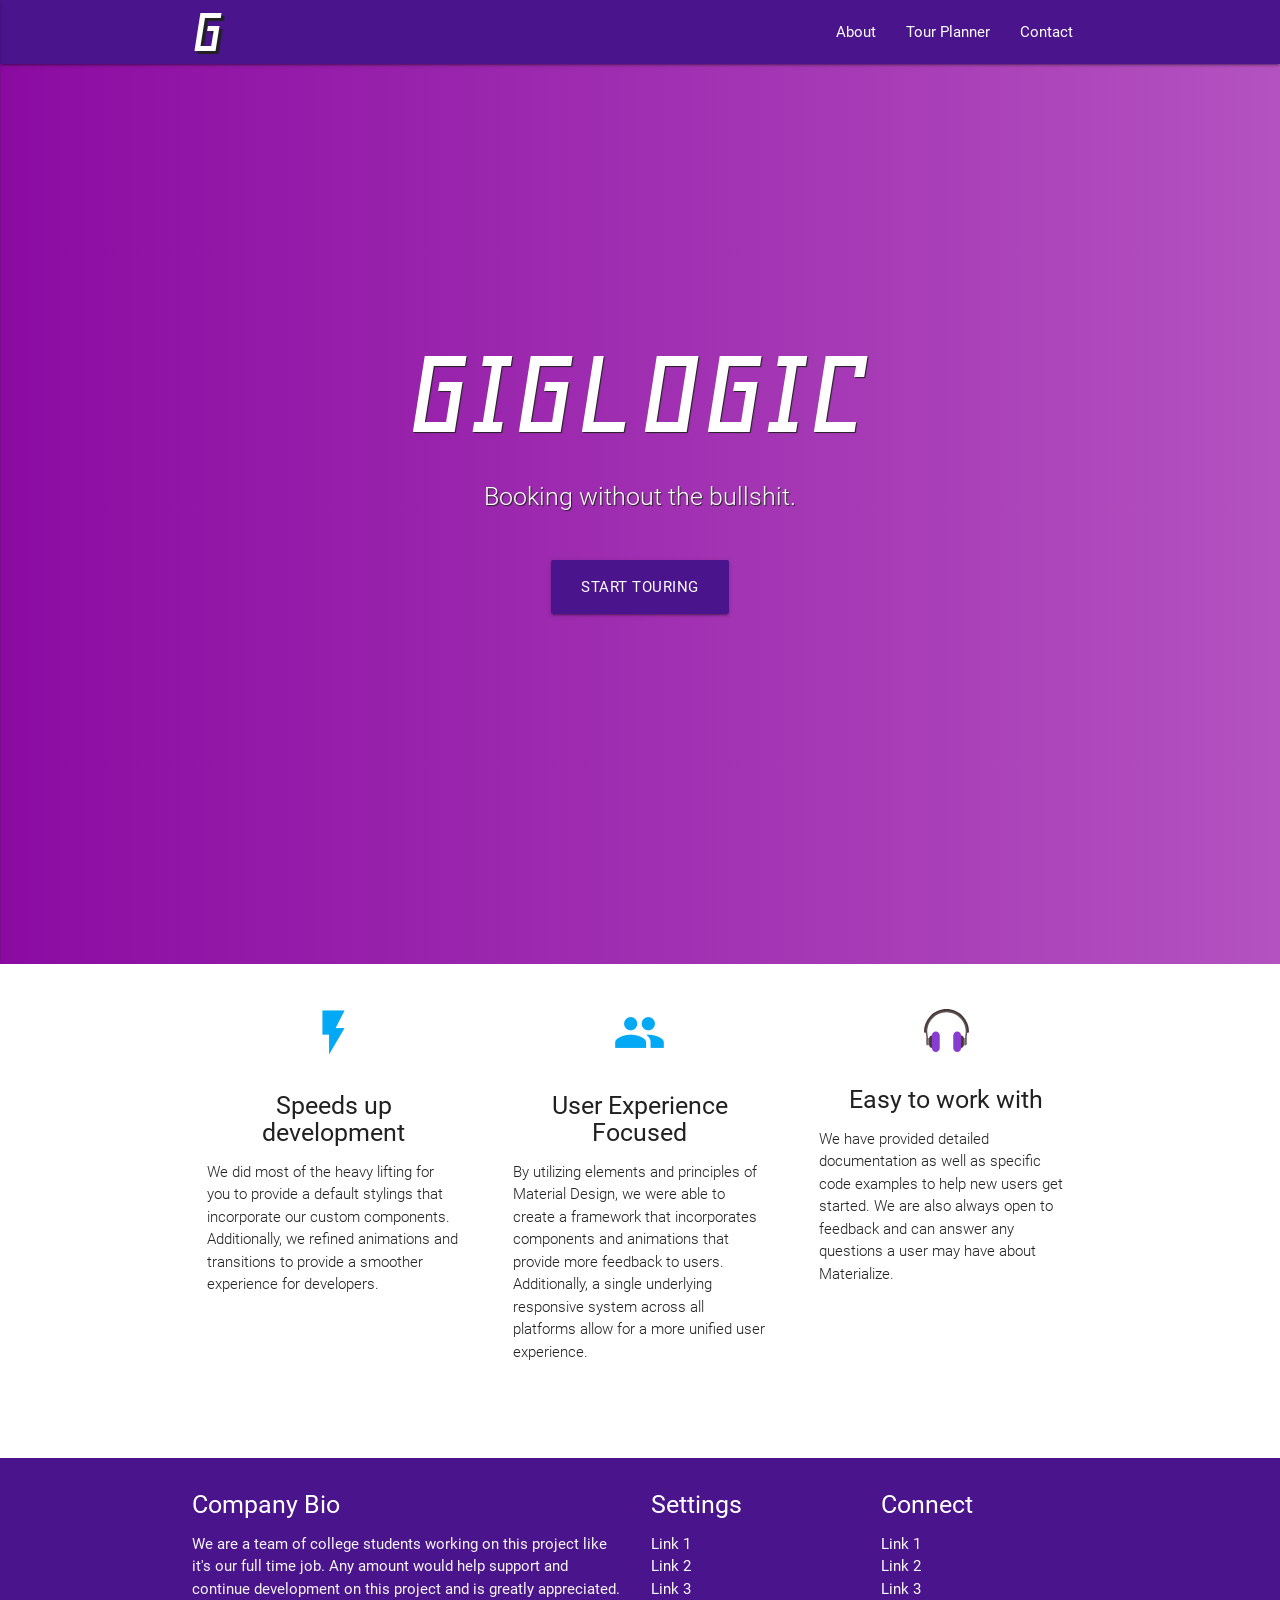
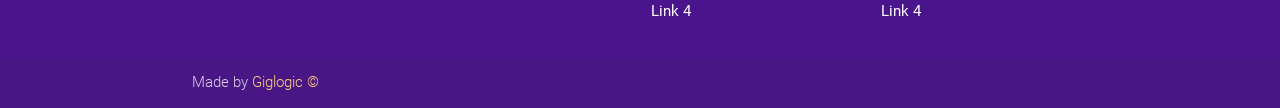
==== starter-template/index.html @ 386c26d2 "Azure Upload" ====
<!DOCTYPE html>
<html lang="en">
<head>
  <meta http-equiv="Content-Type" content="text/html; charset=UTF-8"/>
  <meta name="viewport" content="width=device-width, initial-scale=1.0">
  <title>Giglogic</title>

  <link rel="icon" href="img/Giglogic-Logo-Evan-v1.png">

  <!-- CSS  -->
  <link href="https://fonts.googleapis.com/icon?family=Material+Icons" rel="stylesheet">
  <link href="css/materialize.css" type="text/css" rel="stylesheet" media="screen,projection"/>
  <link href="https://fonts.googleapis.com/css?family=Geo" rel="stylesheet">
  <link href="css/style.css" type="text/css" rel="stylesheet" media="screen,projection"/>
</head>
<body>
  <div class="navbar-fixed">
    <nav id="navbar" class="purple darken-4" role="navigation">
      <div class="nav-wrapper container"><a id="logo-container" href="index.html" class="brand-logo">G</a>
        <ul class="right hide-on-med-and-down">
          <li><a href="map.html">About</a></li>
          <li><a href="map.html">Tour Planner</a></li>
          <li><a href="#">Contact</a></li>
        </ul>

        <ul id="nav-mobile" class="side-nav">
          <li><a href="#">Navbar Link</a></li>
        </ul>
        <a href="#" data-activates="nav-mobile" class="button-collapse"><i class="material-icons">menu</i></a>
      </div>
    </nav>
  </div>
  <div class="section no-pad-bot valign-wrapper" id="index-banner">
    <div id="gradient-layer" class="container">
      <div class="">
        <br><br>
        <h1 class="header center white-text inset-text">GIGLOGIC</h1>
        <div class="row center">
          <h5 class="header col s12 light white-text">Booking without the bullshit.</h5>
        </div>
        <div class="row center">
          <a href="map.html" id="download-button" class="btn-large waves-effect waves-light purple darken-4">Start Touring</a>
        </div>
        <br><br>
      </div>
    </div>
  </div>


  <div class="container">
    <div class="section">

      <!--   Icon Section   -->
      <div class="row">
        <div class="col s12 m4">
          <div class="icon-block">
            <h2 class="center light-blue-text"><i class="material-icons">flash_on</i></h2>
            <h5 class="center">Speeds up development</h5>

            <p class="light">We did most of the heavy lifting for you to provide a default stylings that incorporate our custom components. Additionally, we refined animations and transitions to provide a smoother experience for developers.</p>
          </div>
        </div>

        <div class="col s12 m4">
          <div class="icon-block">
            <h2 class="center light-blue-text"><i class="material-icons">group</i></h2>
            <h5 class="center">User Experience Focused</h5>

            <p class="light">By utilizing elements and principles of Material Design, we were able to create a framework that incorporates components and animations that provide more feedback to users. Additionally, a single underlying responsive system across all platforms allow for a more unified user experience.</p>
          </div>
        </div>

        <div class="col s12 m4">
          <div class="icon-block">
            <h2 class="center purple-text text-darken-4"><img width="45px" height="45px" id="headphone-icon" src="img/music-player.svg"></img></h2>
            <h5 class="center">Easy to work with</h5>

            <p class="light">We have provided detailed documentation as well as specific code examples to help new users get started. We are also always open to feedback and can answer any questions a user may have about Materialize.</p>
          </div>
        </div>
      </div>

    </div>
    <br><br>
  </div>

  <footer class="page-footer purple darken-4">
    <div class="container">
      <div class="row">
        <div class="col l6 s12">
          <h5 class="white-text">Company Bio</h5>
          <p class="grey-text text-lighten-4">We are a team of college students working on this project like it's our full time job. Any amount would help support and continue development on this project and is greatly appreciated.</p>


        </div>
        <div class="col l3 s12">
          <h5 class="white-text">Settings</h5>
          <ul>
            <li><a class="white-text" href="#!">Link 1</a></li>
            <li><a class="white-text" href="#!">Link 2</a></li>
            <li><a class="white-text" href="#!">Link 3</a></li>
            <li><a class="white-text" href="#!">Link 4</a></li>
          </ul>
        </div>
        <div class="col l3 s12">
          <h5 class="white-text">Connect</h5>
          <ul>
            <li><a class="white-text" href="#!">Link 1</a></li>
            <li><a class="white-text" href="#!">Link 2</a></li>
            <li><a class="white-text" href="#!">Link 3</a></li>
            <li><a class="white-text" href="#!">Link 4</a></li>
          </ul>
        </div>
      </div>
    </div>
    <div class="footer-copyright">
      <div class="container">
      Made by <a class="orange-text text-lighten-3" href="http://materializecss.com">Giglogic &copy</a>
      </div>
    </div>
  </footer>


  <!--  Scripts-->
  <script src="https://code.jquery.com/jquery-2.1.1.min.js"></script>
  <script src="js/materialize.js"></script>
  <script src="js/init.js"></script>
  <script src="js/app.js"></script>


  </body>
</html>
---- starter-template/css/style.css ----
/* Custom Stylesheet */
/**
 * Use this file to override Materialize files so you can update
 * the core Materialize files in the future
 *
 * Made By MaterializeCSS.com
 */

.icon-block {
  padding: 0 15px;
}
.icon-block .material-icons {
	font-size: inherit;
}

/* html {
   font-family: GillSans, Calibri, Trebuchet, sans-serif;
} */

body #index-banner {
  /* background-image: url('../img/concert-background-header-1.jpg');
  background-size: cover; */
  min-height: 100vh;
}

#index-banner h1,
#navbar #logo-container {
  font-family: 'Geo', sans-serif;
}

#index-banner h1 {
  font-size: 15vh;
  margin-top: -10vh;
  text-shadow: 1px 1px 1px #222;
}

/* #navbar {
  height: 9vh;
} */

#navbar #logo-container {
  font-size: 4.5rem;
  text-shadow: 3px 3px 1px #222;
}

#index-banner h5 {
  text-shadow: 1px 1px 1px #222;
  margin: -10px 0 30px;
}

#headphone-icon {

}

#map {
  height: 70vh;
}

#tour-form input[type=text]:focus {
     border-bottom: 1px solid mediumpurple;
     box-shadow: 0 1px 0 0 #000;
}

#start-icon,
#end-icon {
  width: 25px;
  height: 25px;
  margin-top: 10px;
  margin-left: -20px;
}

#start-location,
#end-location {
  margin-left: 15px;

}

#tour-form .labels {
  margin-left: 15px;
}

#form-subtitle {
  margin-bottom: 40px;
}

#add-location-btn,
#view-tour-btn {
  margin-right: 30px;
}

.del-loc-btn {
  margin-top: 20px;
}
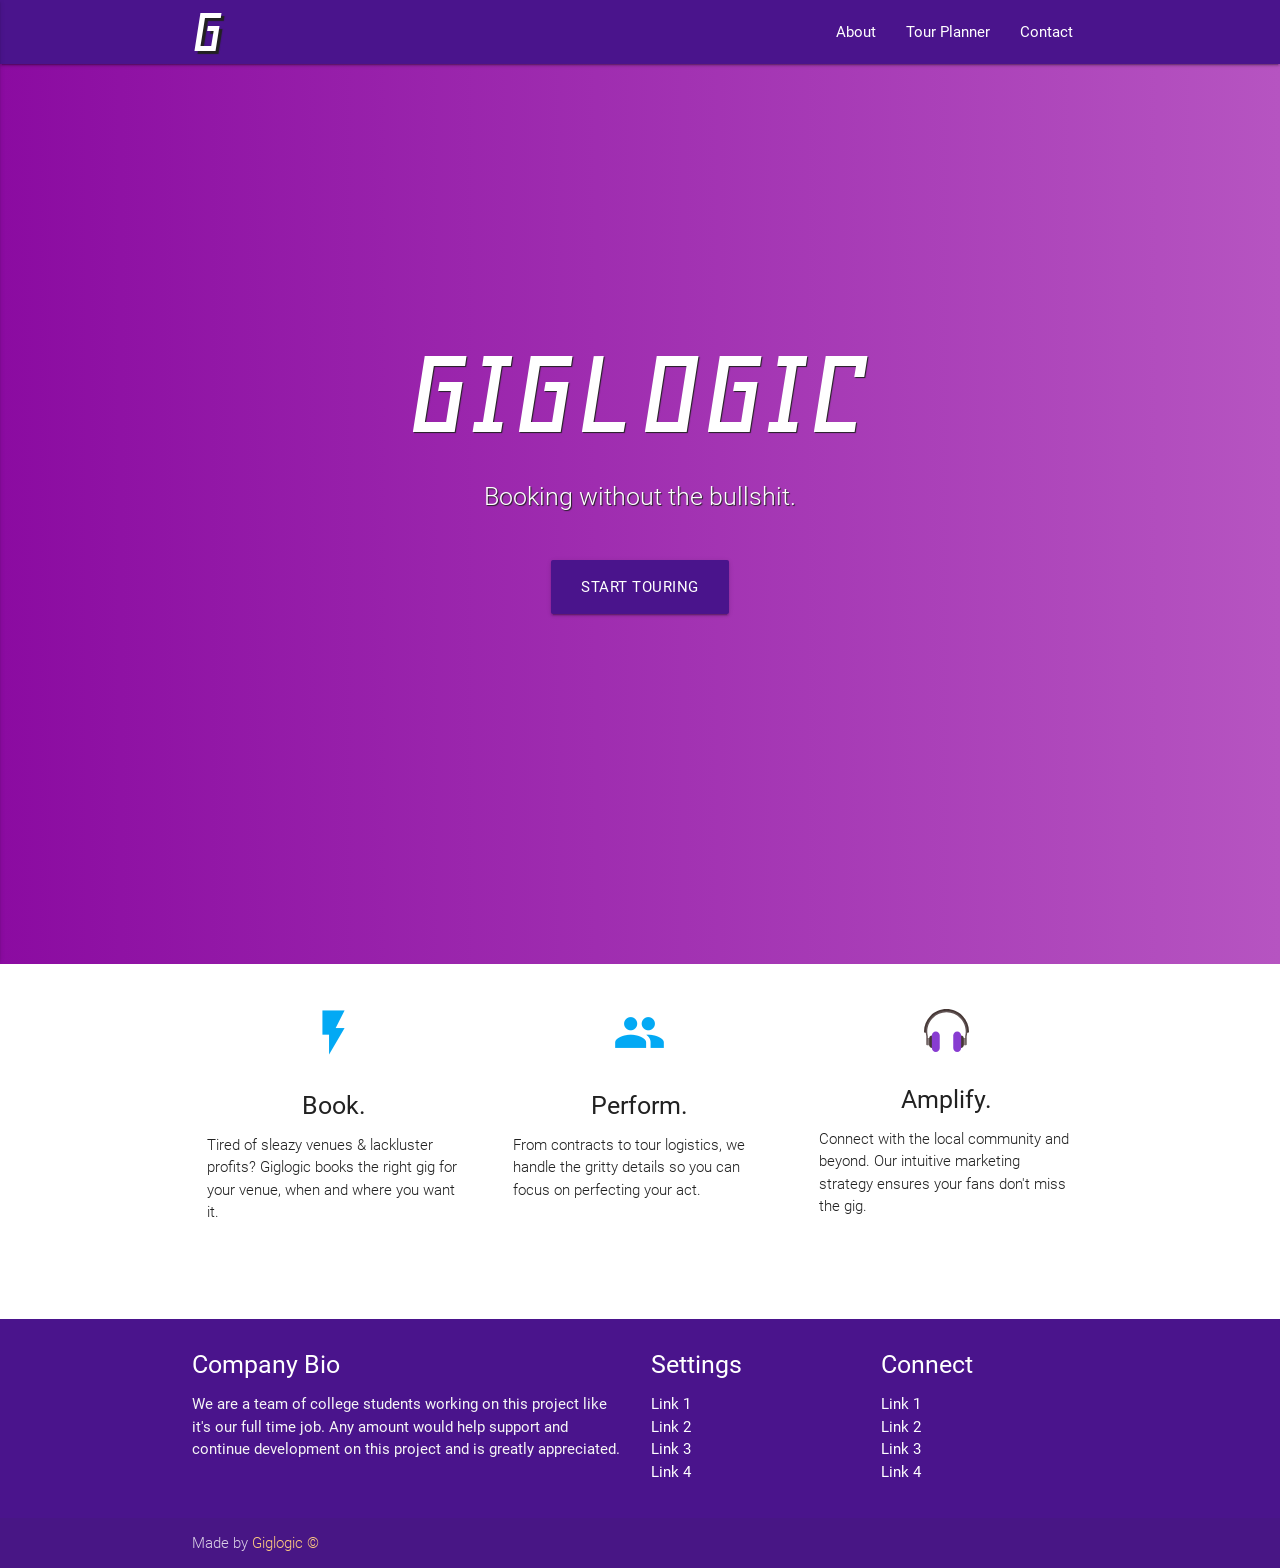
==== commit a258e42c: "Update index.html Copy edit for elevator pitch." ====
--- a/starter-template/index.html
+++ b/starter-template/index.html
@@ -55,27 +55,27 @@
         <div class="col s12 m4">
           <div class="icon-block">
             <h2 class="center light-blue-text"><i class="material-icons">flash_on</i></h2>
-            <h5 class="center">Speeds up development</h5>
+            <h5 class="center">Book.</h5>
 
-            <p class="light">We did most of the heavy lifting for you to provide a default stylings that incorporate our custom components. Additionally, we refined animations and transitions to provide a smoother experience for developers.</p>
+            <p class="light">Tired of sleazy venues & lackluster profits? Giglogic books the right gig for your venue, when and where you want it.</p>
           </div>
         </div>
 
         <div class="col s12 m4">
           <div class="icon-block">
             <h2 class="center light-blue-text"><i class="material-icons">group</i></h2>
-            <h5 class="center">User Experience Focused</h5>
+            <h5 class="center">Perform.</h5>
 
-            <p class="light">By utilizing elements and principles of Material Design, we were able to create a framework that incorporates components and animations that provide more feedback to users. Additionally, a single underlying responsive system across all platforms allow for a more unified user experience.</p>
+            <p class="light">From contracts to tour logistics, we handle the gritty details so you can focus on perfecting your act.</p>
           </div>
         </div>
 
         <div class="col s12 m4">
           <div class="icon-block">
             <h2 class="center purple-text text-darken-4"><img width="45px" height="45px" id="headphone-icon" src="img/music-player.svg"></img></h2>
-            <h5 class="center">Easy to work with</h5>
+            <h5 class="center">Amplify.</h5>
 
-            <p class="light">We have provided detailed documentation as well as specific code examples to help new users get started. We are also always open to feedback and can answer any questions a user may have about Materialize.</p>
+            <p class="light">Connect with the local community and beyond.  Our intuitive marketing strategy ensures your fans don't miss the gig.</p>
           </div>
         </div>
       </div>
